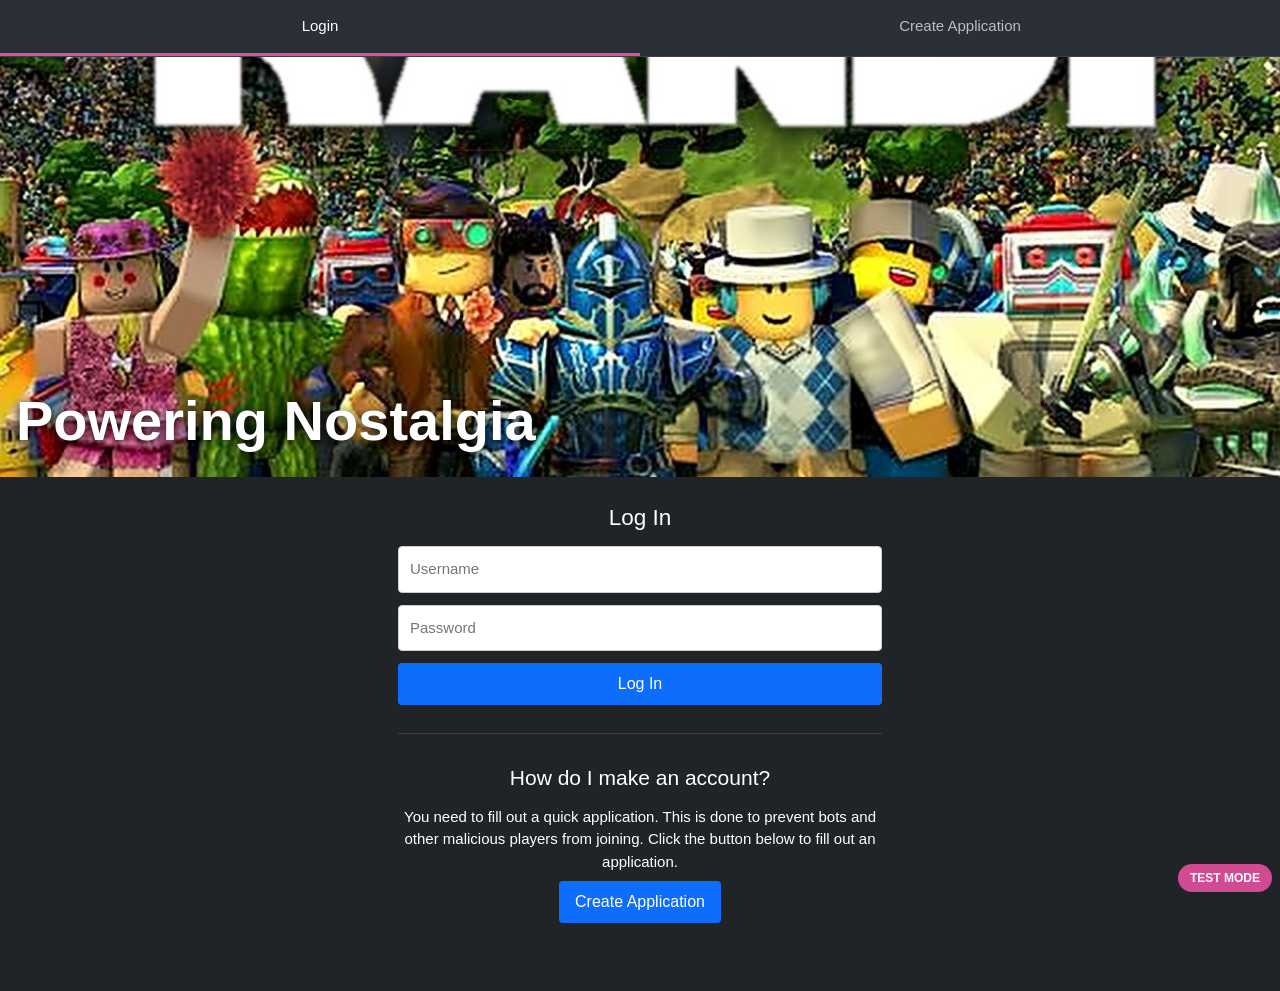
==== frontend/index.html @ bc58e3f4 "Unify Project Kandi into PekoraSource frontend" ====
<!DOCTYPE html>
<html lang="en">
<head>
<meta charset="utf-8">
<meta name="viewport" content="width=device-width, initial-scale=1, viewport-fit=cover">
<title>Project Kandi</title>
<meta name="description" content="Project Kandi. Powering Nostalgia.">
<link rel="icon" type="image/png" sizes="32x32" href="assets/favicon-32.png">
<link rel="icon" type="image/png" sizes="192x192" href="assets/favicon-192.png">
<link rel="apple-touch-icon" href="assets/favicon-192.png">
<meta property="og:type" content="website"><meta property="og:title" content="Project Kandi"><meta property="og:description" content="Project Kandi. Powering Nostalgia.">
<!-- TODO: og:image/twitter:image precisam de URL absoluta do domínio final (ex.: https://SEU-DOMINIO/assets/og-image.jpg) para a prévia funcionar em redes sociais. -->
<meta property="og:image" content="assets/og-image.jpg"><meta name="twitter:card" content="summary_large_image"><meta name="twitter:image" content="assets/og-image.jpg">
<style>
*{box-sizing:border-box}[hidden]{display:none!important}html,body{margin:0;min-height:100%}
body{background:#202328;color:#fff;font:15px/1.5 Roboto,"Segoe UI",Arial,sans-serif;-webkit-text-size-adjust:100%}
.tabs{position:sticky;top:0;z-index:5;display:flex;background:#2b2f36;border-bottom:1px solid #3a3f48;padding-top:env(safe-area-inset-top,0px)}
.tabs a{flex:1;text-align:center;padding:15px 8px;color:#b9bec7;font-weight:500;text-decoration:none;border-bottom:3px solid transparent}.tabs a.on{color:#fff;border-color:#e0509c}
.hero{position:relative;height:min(52vw,420px);min-height:210px;background:#111 url(assets/og-image.jpg) center/cover}.hero b{position:absolute;left:16px;bottom:14px;font-size:clamp(30px,8vw,56px);text-shadow:0 2px 10px #000}
main{max-width:520px;margin:0 auto;padding:24px 18px 60px}h1,h2{font-weight:500;margin:0 0 12px;text-align:center}h2{font-size:21px}
p{margin:8px 0}.mu{color:#aeb4bd;font-size:13px}form{display:flex;flex-direction:column;gap:12px}label{font-weight:500}
input,textarea{width:100%;background:#fff;color:#222;border:1px solid #ccc;border-radius:4px;padding:11px;font:inherit}textarea{min-height:90px}
.btn{border:0;border-radius:4px;background:#0d6efd;color:#fff;padding:12px 16px;font:500 16px Roboto,Arial;cursor:pointer;text-align:center;text-decoration:none;display:inline-block}.btn:disabled{opacity:.55;cursor:default}.btn.s{padding:6px 12px;font-size:13px}
.bx{background:#cfe3ff;color:#16345c;padding:12px;border-radius:4px;word-break:break-all;font-weight:500}.al{padding:10px 12px;border-radius:4px;background:#5a2330;border:1px solid #a1213a;margin-bottom:12px}.al.ok{background:#1e4a33;border-color:#2f8f5b}
.st{margin:26px 0 8px;font-size:18px;font-weight:500}.c{text-align:center}hr{border:0;border-top:1px solid #3a3f48;margin:28px 0}a.l{color:#6ea8fe}
#tb{position:fixed;right:8px;bottom:calc(8px + env(safe-area-inset-bottom,0px));background:rgba(224,80,156,.92);padding:5px 12px;border-radius:14px;font-size:12px;font-weight:700;z-index:9}
</style>
</head>
<body>
<nav class="tabs" role="tablist"><a href="#login" id="tL" role="tab">Login</a><a href="#application" id="tA" role="tab">Create Application</a></nav>
<div class="hero" role="img" aria-label="Project Kandi"><b>Powering Nostalgia</b></div>
<main>
<div class="al" id="al" role="alert" hidden></div>
<section id="vL">
  <h1>Log In</h1>
  <form id="fL" novalidate><input id="lu" placeholder="Username" autocomplete="username" maxlength="20"><input id="lp" type="password" placeholder="Password" autocomplete="current-password" maxlength="64"><input id="lc" placeholder="6-digit code" inputmode="numeric" autocomplete="one-time-code" hidden><button class="btn" id="bL">Log In</button></form>
  <hr><h2>How do I make an account?</h2><p class="c">You need to fill out a quick application. This is done to prevent bots and other malicious players from joining. Click the button below to fill out an application.</p><p class="c"><a class="btn" href="#application">Create Application</a></p>
</section>
<section id="vA" hidden>
  <h1>Application</h1><p class="c mu">Your application is checked by our Discord bot. You stay on this screen until you are approved.</p>
  <form id="fA" novalidate>
    <div class="st">Step 1 - Account</div><input id="au" placeholder="Username" autocomplete="username" maxlength="20"><input id="ap" type="password" placeholder="Password" autocomplete="new-password" maxlength="64">
    <div class="st">Step 2 - Verification code</div><p>Join the Kandi Discord server and change your <b>server nickname</b> to the code below. The bot checks it automatically.</p><div class="bx" id="cd">Loading code...</div><p><button class="btn s" type="button" id="nc">New code</button> <a class="l" id="dl" href="#">Open Discord server</a></p>
    <div class="st">Step 3 - About you (optional)</div><textarea id="ab" maxlength="4000" placeholder="About me (up to 4,000 characters)"></textarea>
    <div class="st">Step 4 - Referral (optional)</div><input id="rf" placeholder="Referral code" maxlength="40"><p class="mu">The code owner gets 50 Robux and you get 30 Robux (paid by the server).</p>
    <button class="btn" id="bA">Submit Application</button>
  </form>
  <div id="done" hidden><div class="al ok" id="dm"></div><p class="c"><button class="btn" id="cs">Check status</button></p><p class="c mu">Keep your Discord nickname as the code until you are approved.</p></div>
</section>
</main>
<div id="tb" hidden>TEST MODE</div>
<script src="js/config.js"></script>
<script src="js/extras.js"></script>
<script src="js/testdata.js"></script>
<script src="js/api.js"></script>
<script src="js/api/auth.js"></script>
<script>
(function () {
  var C = window.KANDI_CONFIG, A = window.KandiAPI, $ = function (i) { return document.getElementById(i); }, code = "";
  var APP = C.APP_URL || "app.html";
  if (C.TEST_MODE) $("tb").hidden = false;
  function say(m, ok) { var a = $("al"); a.textContent = m || ""; a.hidden = !m; a.className = "al" + (ok ? " ok" : ""); }
  function fail(e) { var f = e.fields && Object.keys(e.fields).map(function (k) { return e.fields[k]; }).join(" "); if (e.data && e.data.twoFactor) $("lc").hidden = false; say(f || e.message || "Something went wrong."); }
  function view() { var a = location.hash === "#application"; $("vL").hidden = a; $("vA").hidden = !a; $("tL").classList.toggle("on", !a); $("tA").classList.toggle("on", a); say(""); if (a && !code) newCode(); }
  window.addEventListener("hashchange", view);
  // TODO(backend): o código TEM que ser gerado e guardado no servidor (ligado ao username), senão o bot não consegue conferir. Formato esperado (NÃO VERIFICADO): { code }.
  function newCode() { $("cd").textContent = "Loading code..."; A.call("auth.applicationCode", { query: { username: $("au").value.trim() } }).then(function (r) { code = (r && (r.code || r.phrase)) || ""; $("cd").textContent = code || "No code received."; }).catch(function (e) { code = ""; $("cd").textContent = e.kind === "unconnected" ? "Not connected yet: the server will generate your code." : e.message; }); }
  $("nc").onclick = newCode;
  var inv = C.DISCORD_INVITE; if (!inv || inv === "#") { $("dl").removeAttribute("href"); $("dl").textContent = "Discord invite not configured yet"; } else $("dl").href = inv;
  $("fL").onsubmit = function (e) {
    e.preventDefault(); var u = $("lu").value.trim(), p = $("lp").value; if (!u || !p) { say("Enter your username and password."); return; }
    say(""); var b = $("bL"); b.disabled = true;
    A.login({ username: u, password: p, code: $("lc").hidden ? undefined : $("lc").value.trim() }).then(function () { location.href = APP + "#home"; }).catch(fail).then(function () { b.disabled = false; });
  };
  $("fA").onsubmit = function (e) {
    e.preventDefault(); var u = $("au").value.trim(), p = $("ap").value;
    if (!/^[A-Za-z0-9_]{3,20}$/.test(u)) { say("Username must be 3-20 letters, numbers or underscores."); return; }
    if (p.length < 6) { say("Password must be at least 6 characters."); return; }
    if (!code) { say("Wait for the verification code first."); return; }
    say(""); var b = $("bA"); b.disabled = true;
    // A senha só vai para o backend; nunca é guardada no navegador.
    A.call("auth.applyAccount", { body: { username: u, password: p, code: code, about: $("ab").value.trim(), referral: $("rf").value.trim() } }).then(function (r) { $("fA").hidden = true; $("done").hidden = false; $("dm").textContent = (r && r.message) || "Application submitted. Waiting for the bot to verify your nickname."; window.scrollTo(0, 0); }).catch(fail).then(function () { b.disabled = false; });
  };
  $("cs").onclick = function () { A.call("auth.applicationStatus", { query: { username: $("au").value.trim() } }).then(function (r) { say((r && r.message) || (r && r.status) || "No status received.", true); }).catch(fail); };
  view();
})();
</script>
</body>
</html>
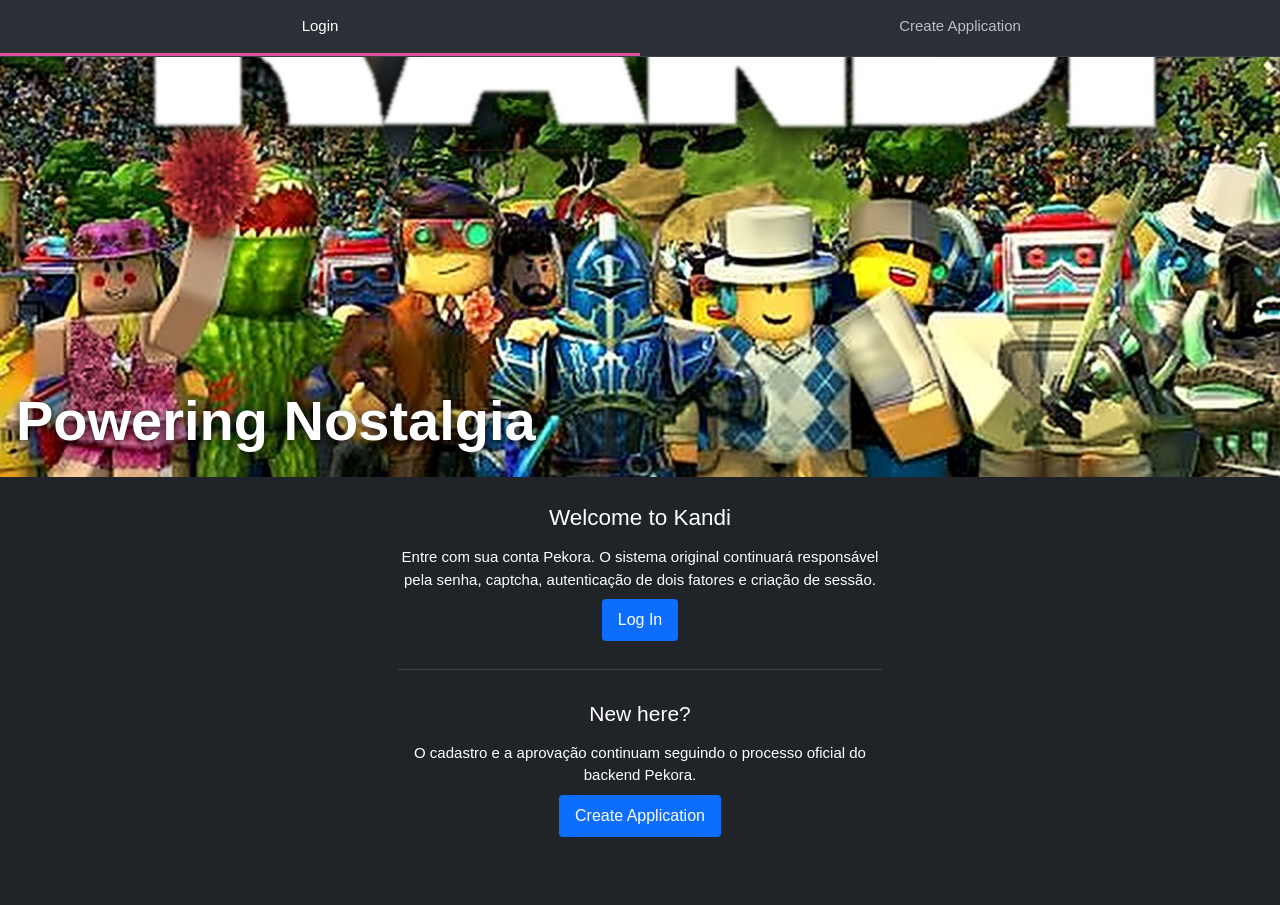
==== commit 892a4f39: "Route Kandi sign-in through Pekora account flow" ====
--- a/frontend/index.html
+++ b/frontend/index.html
@@ -32,56 +32,31 @@
 <main>
 <div class="al" id="al" role="alert" hidden></div>
 <section id="vL">
-  <h1>Log In</h1>
-  <form id="fL" novalidate><input id="lu" placeholder="Username" autocomplete="username" maxlength="20"><input id="lp" type="password" placeholder="Password" autocomplete="current-password" maxlength="64"><input id="lc" placeholder="6-digit code" inputmode="numeric" autocomplete="one-time-code" hidden><button class="btn" id="bL">Log In</button></form>
-  <hr><h2>How do I make an account?</h2><p class="c">You need to fill out a quick application. This is done to prevent bots and other malicious players from joining. Click the button below to fill out an application.</p><p class="c"><a class="btn" href="#application">Create Application</a></p>
+  <h1>Welcome to Kandi</h1>
+  <p class="c">Entre com sua conta Pekora. O sistema original continuará responsável pela senha, captcha, autenticação de dois fatores e criação de sessão.</p>
+  <p class="c"><a class="btn" href="/auth/accountlogin">Log In</a></p>
+  <hr><h2>New here?</h2>
+  <p class="c">O cadastro e a aprovação continuam seguindo o processo oficial do backend Pekora.</p>
+  <p class="c"><a class="btn" href="/auth/application">Create Application</a></p>
 </section>
 <section id="vA" hidden>
-  <h1>Application</h1><p class="c mu">Your application is checked by our Discord bot. You stay on this screen until you are approved.</p>
-  <form id="fA" novalidate>
-    <div class="st">Step 1 - Account</div><input id="au" placeholder="Username" autocomplete="username" maxlength="20"><input id="ap" type="password" placeholder="Password" autocomplete="new-password" maxlength="64">
-    <div class="st">Step 2 - Verification code</div><p>Join the Kandi Discord server and change your <b>server nickname</b> to the code below. The bot checks it automatically.</p><div class="bx" id="cd">Loading code...</div><p><button class="btn s" type="button" id="nc">New code</button> <a class="l" id="dl" href="#">Open Discord server</a></p>
-    <div class="st">Step 3 - About you (optional)</div><textarea id="ab" maxlength="4000" placeholder="About me (up to 4,000 characters)"></textarea>
-    <div class="st">Step 4 - Referral (optional)</div><input id="rf" placeholder="Referral code" maxlength="40"><p class="mu">The code owner gets 50 Robux and you get 30 Robux (paid by the server).</p>
-    <button class="btn" id="bA">Submit Application</button>
-  </form>
-  <div id="done" hidden><div class="al ok" id="dm"></div><p class="c"><button class="btn" id="cs">Check status</button></p><p class="c mu">Keep your Discord nickname as the code until you are approved.</p></div>
+  <h1>Account Application</h1>
+  <p class="c">A inscrição é processada pelo backend Pekora, incluindo suas verificações e regras de aprovação.</p>
+  <p class="c"><a class="btn" href="/auth/application">Continue to Application</a></p>
+  <p class="c"><a class="l" href="/auth/accountlogin">Already have an account? Log in</a></p>
 </section>
 </main>
 <div id="tb" hidden>TEST MODE</div>
-<script src="js/config.js"></script>
-<script src="js/extras.js"></script>
-<script src="js/testdata.js"></script>
-<script src="js/api.js"></script>
-<script src="js/api/auth.js"></script>
 <script>
 (function () {
-  var C = window.KANDI_CONFIG, A = window.KandiAPI, $ = function (i) { return document.getElementById(i); }, code = "";
-  var APP = C.APP_URL || "app.html";
-  if (C.TEST_MODE) $("tb").hidden = false;
-  function say(m, ok) { var a = $("al"); a.textContent = m || ""; a.hidden = !m; a.className = "al" + (ok ? " ok" : ""); }
-  function fail(e) { var f = e.fields && Object.keys(e.fields).map(function (k) { return e.fields[k]; }).join(" "); if (e.data && e.data.twoFactor) $("lc").hidden = false; say(f || e.message || "Something went wrong."); }
-  function view() { var a = location.hash === "#application"; $("vL").hidden = a; $("vA").hidden = !a; $("tL").classList.toggle("on", !a); $("tA").classList.toggle("on", a); say(""); if (a && !code) newCode(); }
+  function view() {
+    var app = location.hash === "#application";
+    document.getElementById("vL").hidden = app;
+    document.getElementById("vA").hidden = !app;
+    document.getElementById("tL").classList.toggle("on", !app);
+    document.getElementById("tA").classList.toggle("on", app);
+  }
   window.addEventListener("hashchange", view);
-  // TODO(backend): o código TEM que ser gerado e guardado no servidor (ligado ao username), senão o bot não consegue conferir. Formato esperado (NÃO VERIFICADO): { code }.
-  function newCode() { $("cd").textContent = "Loading code..."; A.call("auth.applicationCode", { query: { username: $("au").value.trim() } }).then(function (r) { code = (r && (r.code || r.phrase)) || ""; $("cd").textContent = code || "No code received."; }).catch(function (e) { code = ""; $("cd").textContent = e.kind === "unconnected" ? "Not connected yet: the server will generate your code." : e.message; }); }
-  $("nc").onclick = newCode;
-  var inv = C.DISCORD_INVITE; if (!inv || inv === "#") { $("dl").removeAttribute("href"); $("dl").textContent = "Discord invite not configured yet"; } else $("dl").href = inv;
-  $("fL").onsubmit = function (e) {
-    e.preventDefault(); var u = $("lu").value.trim(), p = $("lp").value; if (!u || !p) { say("Enter your username and password."); return; }
-    say(""); var b = $("bL"); b.disabled = true;
-    A.login({ username: u, password: p, code: $("lc").hidden ? undefined : $("lc").value.trim() }).then(function () { location.href = APP + "#home"; }).catch(fail).then(function () { b.disabled = false; });
-  };
-  $("fA").onsubmit = function (e) {
-    e.preventDefault(); var u = $("au").value.trim(), p = $("ap").value;
-    if (!/^[A-Za-z0-9_]{3,20}$/.test(u)) { say("Username must be 3-20 letters, numbers or underscores."); return; }
-    if (p.length < 6) { say("Password must be at least 6 characters."); return; }
-    if (!code) { say("Wait for the verification code first."); return; }
-    say(""); var b = $("bA"); b.disabled = true;
-    // A senha só vai para o backend; nunca é guardada no navegador.
-    A.call("auth.applyAccount", { body: { username: u, password: p, code: code, about: $("ab").value.trim(), referral: $("rf").value.trim() } }).then(function (r) { $("fA").hidden = true; $("done").hidden = false; $("dm").textContent = (r && r.message) || "Application submitted. Waiting for the bot to verify your nickname."; window.scrollTo(0, 0); }).catch(fail).then(function () { b.disabled = false; });
-  };
-  $("cs").onclick = function () { A.call("auth.applicationStatus", { query: { username: $("au").value.trim() } }).then(function (r) { say((r && r.message) || (r && r.status) || "No status received.", true); }).catch(fail); };
   view();
 })();
 </script>
